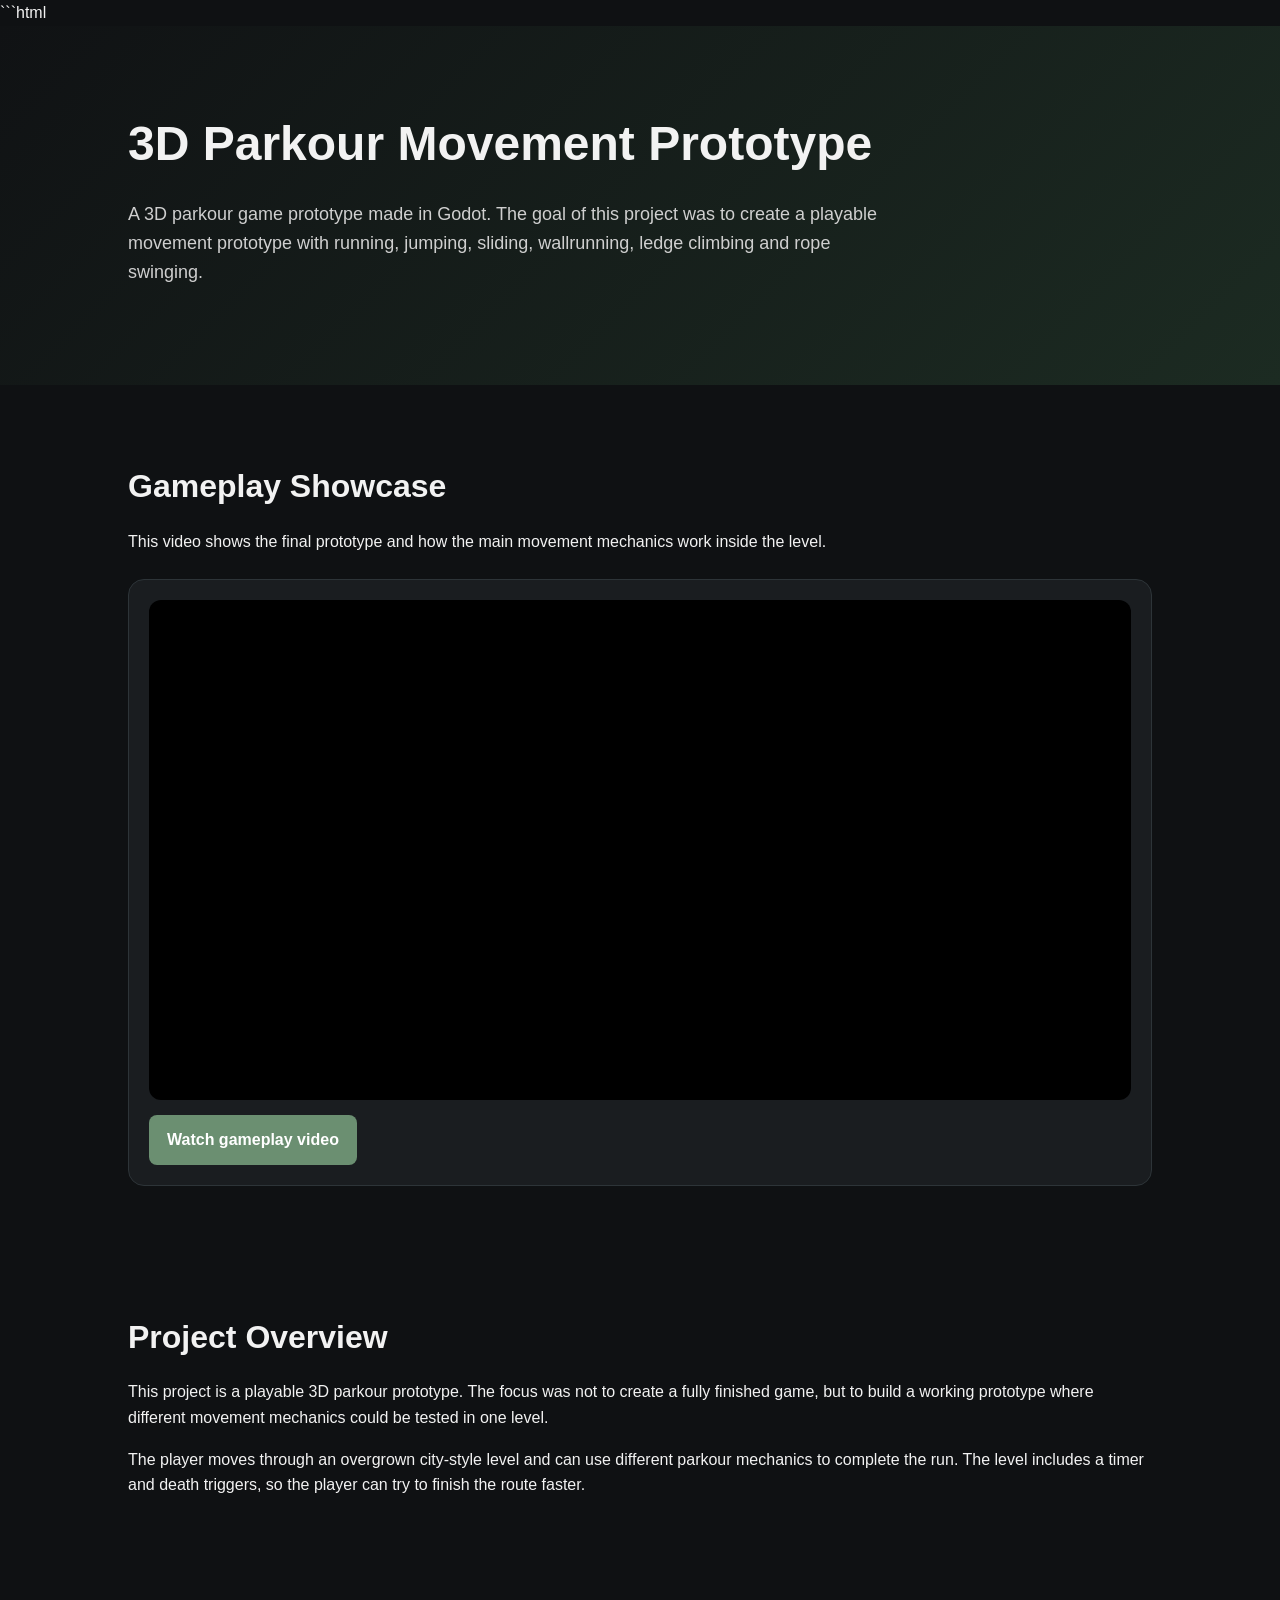
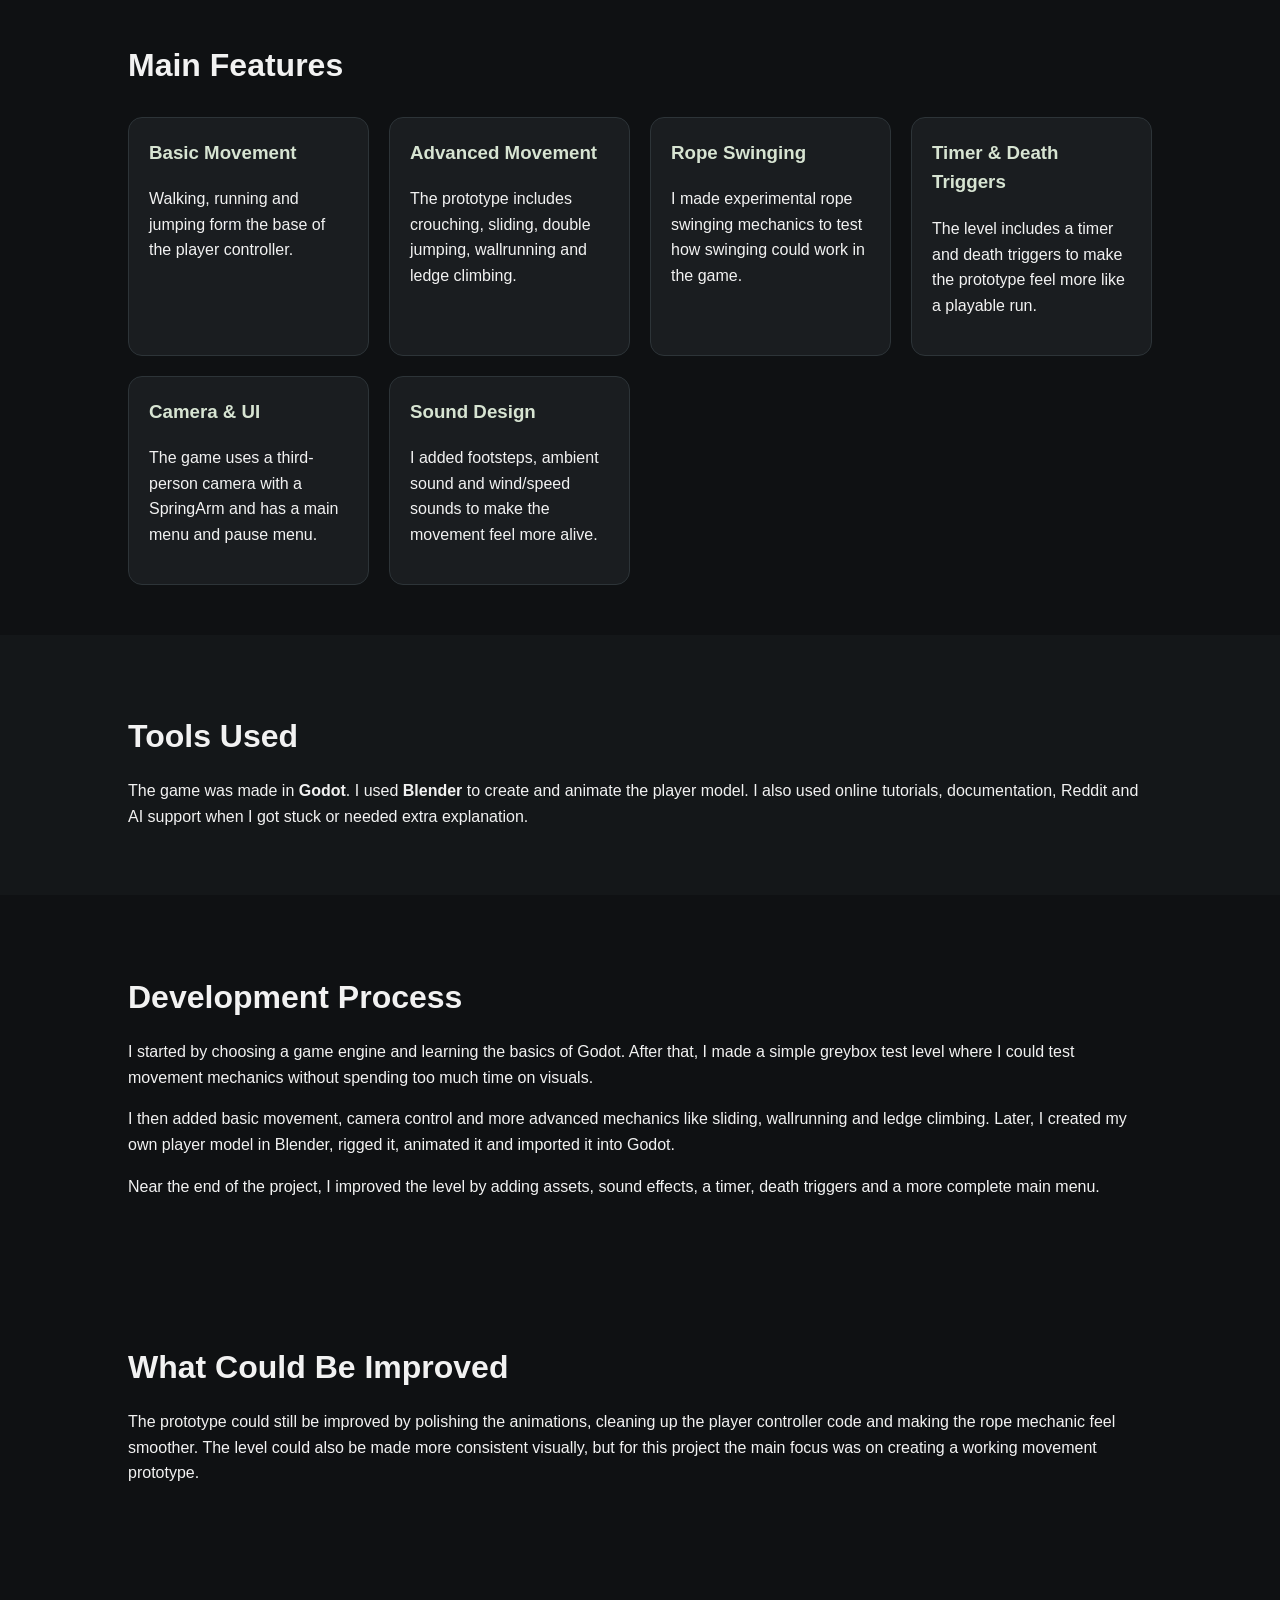
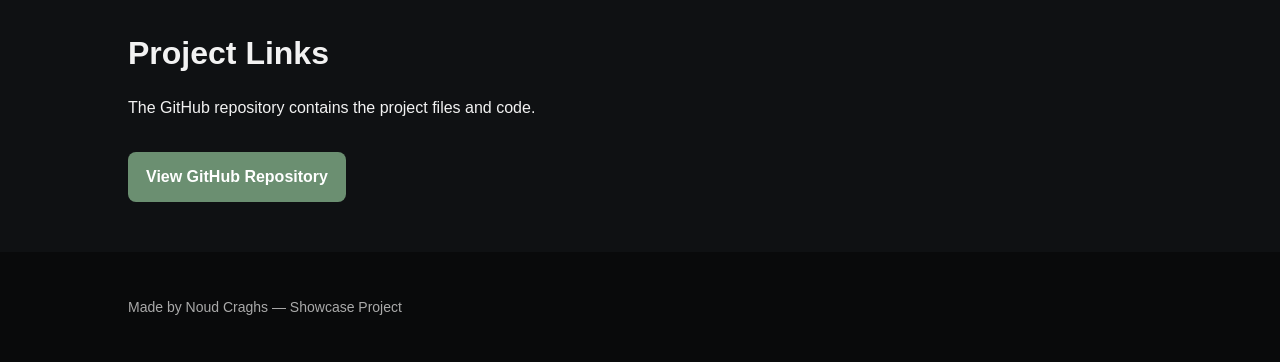
==== index.html @ d179b433 "test" ====
```html
<!DOCTYPE html>
<html lang="en">
<head>
  <meta charset="UTF-8" />
  <meta name="viewport" content="width=device-width, initial-scale=1.0" />
  <title>3D Parkour Movement Prototype</title>

  <style>
    body {
      margin: 0;
      font-family: Arial, Helvetica, sans-serif;
      background: #0f1113;
      color: #f2f2f2;
      line-height: 1.6;
    }

    header {
      padding: 80px 10%;
      background: linear-gradient(135deg, #101214, #1c2b22);
    }

    header h1 {
      font-size: 48px;
      margin: 0 0 15px;
    }

    header p {
      max-width: 750px;
      font-size: 18px;
      color: #cfcfcf;
    }

    section {
      padding: 50px 10%;
    }

    h2 {
      font-size: 32px;
      margin-bottom: 15px;
    }

    .video-box {
      background: #1a1d20;
      border: 1px solid #2d3438;
      border-radius: 16px;
      padding: 20px;
      margin-top: 25px;
    }

    .video-box iframe {
      width: 100%;
      height: 500px;
      border: none;
      border-radius: 12px;
      background: #000;
    }

    .button {
      display: inline-block;
      margin-top: 15px;
      padding: 12px 18px;
      background: #6b8f71;
      color: white;
      text-decoration: none;
      border-radius: 8px;
      font-weight: bold;
    }

    .grid {
      display: grid;
      grid-template-columns: repeat(auto-fit, minmax(220px, 1fr));
      gap: 20px;
      margin-top: 25px;
    }

    .card {
      background: #1a1d20;
      border: 1px solid #2d3438;
      border-radius: 14px;
      padding: 20px;
    }

    .card h3 {
      margin-top: 0;
      color: #d7e4d2;
    }

    .process {
      background: #141719;
    }

    footer {
      padding: 30px 10%;
      background: #090a0b;
      color: #aaa;
      font-size: 14px;
    }

    img {
      max-width: 100%;
      border-radius: 12px;
      border: 1px solid #2d3438;
      margin-top: 15px;
    }

    @media (max-width: 700px) {
      header h1 {
        font-size: 34px;
      }

      .video-box iframe {
        height: 260px;
      }
    }
  </style>
</head>

<body>

  <header>
    <h1>3D Parkour Movement Prototype</h1>
    <p>
      A 3D parkour game prototype made in Godot. The goal of this project was to create a playable movement prototype with running, jumping, sliding, wallrunning, ledge climbing and rope swinging.
    </p>
  </header>

  <section>
    <h2>Gameplay Showcase</h2>
    <p>
      This video shows the final prototype and how the main movement mechanics work inside the level.
    </p>

    <div class="video-box">
      <!-- Replace this link with your video embed link if you have one -->
      <iframe src="YOUR_GAMEPLAY_VIDEO_LINK_HERE" allowfullscreen></iframe>

      <!-- Keep this button as a backup in case the embed does not work -->
      <a class="button" href="YOUR_GAMEPLAY_VIDEO_LINK_HERE" target="_blank">
        Watch gameplay video
      </a>
    </div>
  </section>

  <section>
    <h2>Project Overview</h2>
    <p>
      This project is a playable 3D parkour prototype. The focus was not to create a fully finished game, but to build a working prototype where different movement mechanics could be tested in one level.
    </p>
    <p>
      The player moves through an overgrown city-style level and can use different parkour mechanics to complete the run. The level includes a timer and death triggers, so the player can try to finish the route faster.
    </p>
  </section>

  <section>
    <h2>Main Features</h2>

    <div class="grid">
      <div class="card">
        <h3>Basic Movement</h3>
        <p>Walking, running and jumping form the base of the player controller.</p>
      </div>

      <div class="card">
        <h3>Advanced Movement</h3>
        <p>The prototype includes crouching, sliding, double jumping, wallrunning and ledge climbing.</p>
      </div>

      <div class="card">
        <h3>Rope Swinging</h3>
        <p>I made experimental rope swinging mechanics to test how swinging could work in the game.</p>
      </div>

      <div class="card">
        <h3>Timer & Death Triggers</h3>
        <p>The level includes a timer and death triggers to make the prototype feel more like a playable run.</p>
      </div>

      <div class="card">
        <h3>Camera & UI</h3>
        <p>The game uses a third-person camera with a SpringArm and has a main menu and pause menu.</p>
      </div>

      <div class="card">
        <h3>Sound Design</h3>
        <p>I added footsteps, ambient sound and wind/speed sounds to make the movement feel more alive.</p>
      </div>
    </div>
  </section>

  <section class="process">
    <h2>Tools Used</h2>
    <p>
      The game was made in <strong>Godot</strong>. I used <strong>Blender</strong> to create and animate the player model. I also used online tutorials, documentation, Reddit and AI support when I got stuck or needed extra explanation.
    </p>
  </section>

  <section>
    <h2>Development Process</h2>
    <p>
      I started by choosing a game engine and learning the basics of Godot. After that, I made a simple greybox test level where I could test movement mechanics without spending too much time on visuals.
    </p>
    <p>
      I then added basic movement, camera control and more advanced mechanics like sliding, wallrunning and ledge climbing. Later, I created my own player model in Blender, rigged it, animated it and imported it into Godot.
    </p>
    <p>
      Near the end of the project, I improved the level by adding assets, sound effects, a timer, death triggers and a more complete main menu.
    </p>
  </section>

  <section>
    <h2>What Could Be Improved</h2>
    <p>
      The prototype could still be improved by polishing the animations, cleaning up the player controller code and making the rope mechanic feel smoother. The level could also be made more consistent visually, but for this project the main focus was on creating a working movement prototype.
    </p>
  </section>

  <section>
    <h2>Project Links</h2>
    <p>
      The GitHub repository contains the project files and code.
    </p>

    <a class="button" href="YOUR_GITHUB_REPO_LINK_HERE" target="_blank">
      View GitHub Repository
    </a>
  </section>

  <footer>
    <p>Made by Noud Craghs — Showcase Project</p>
  </footer>

</body>
</html>
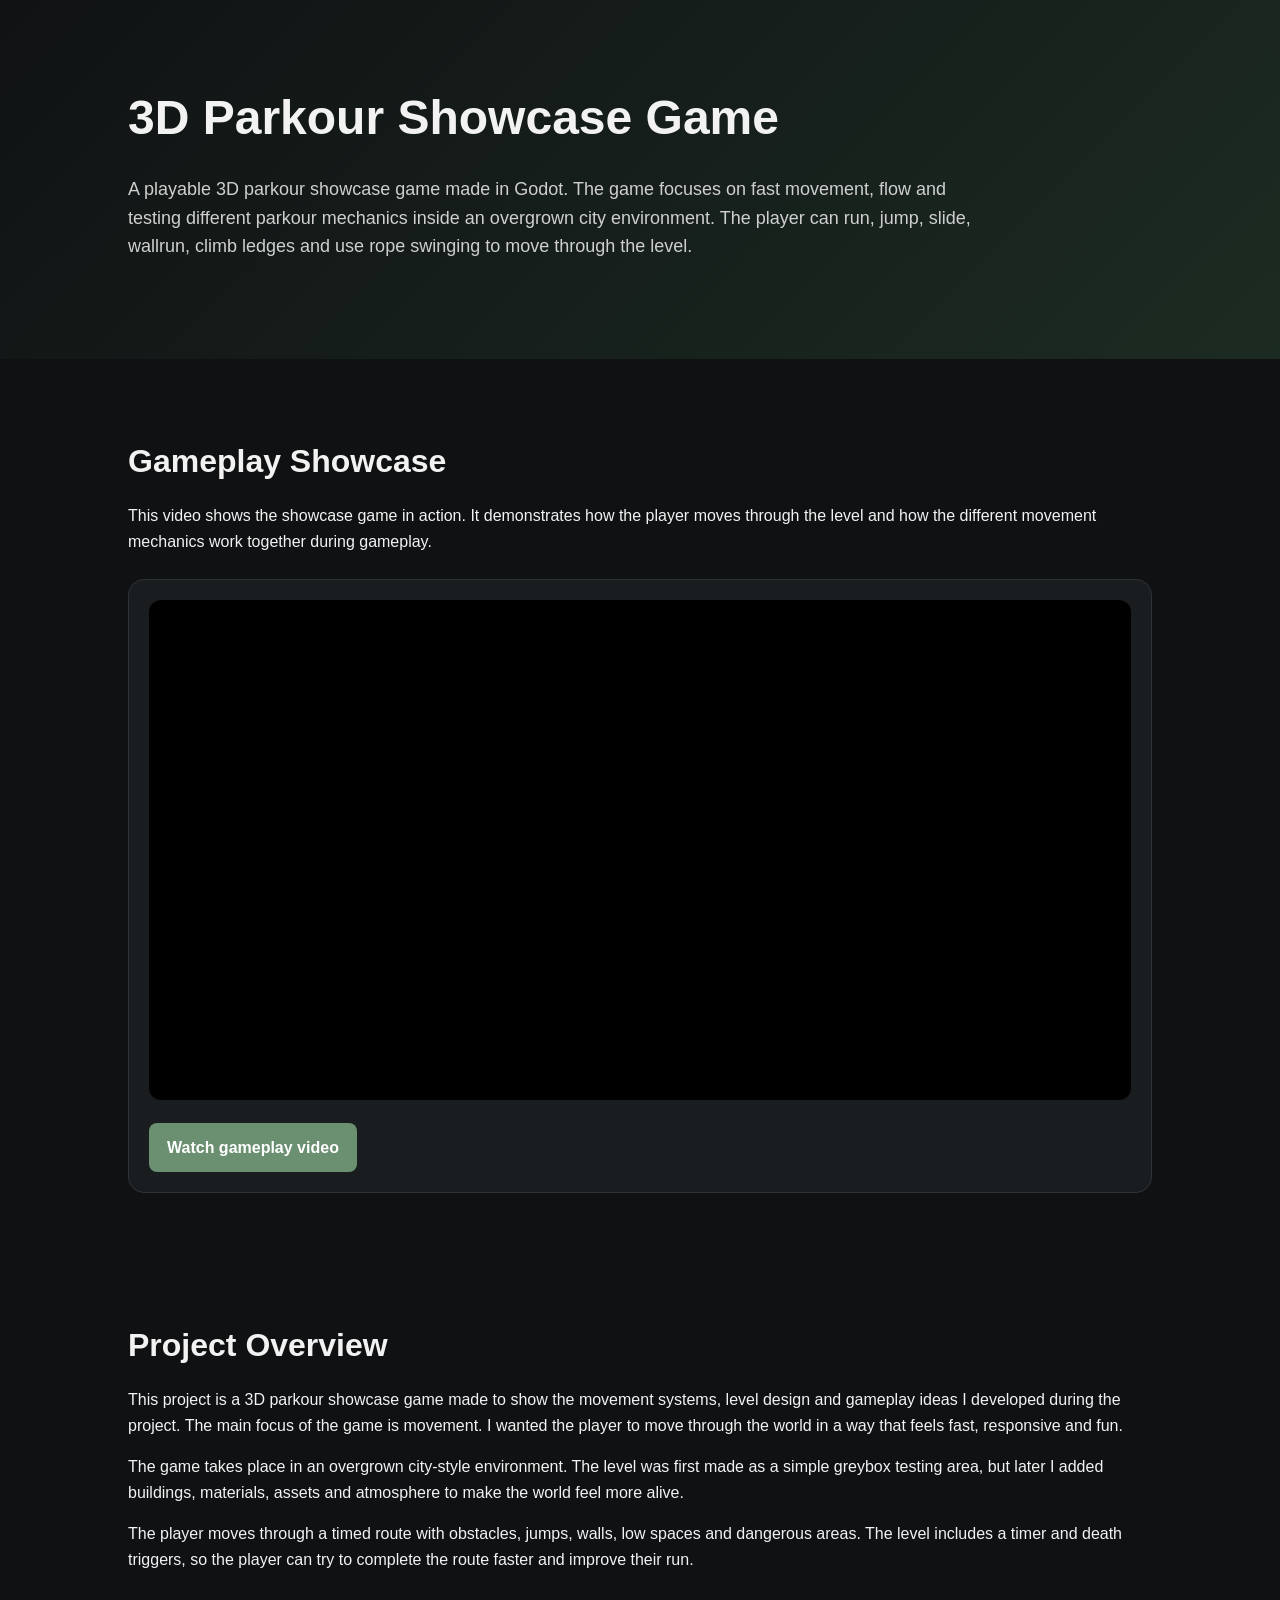
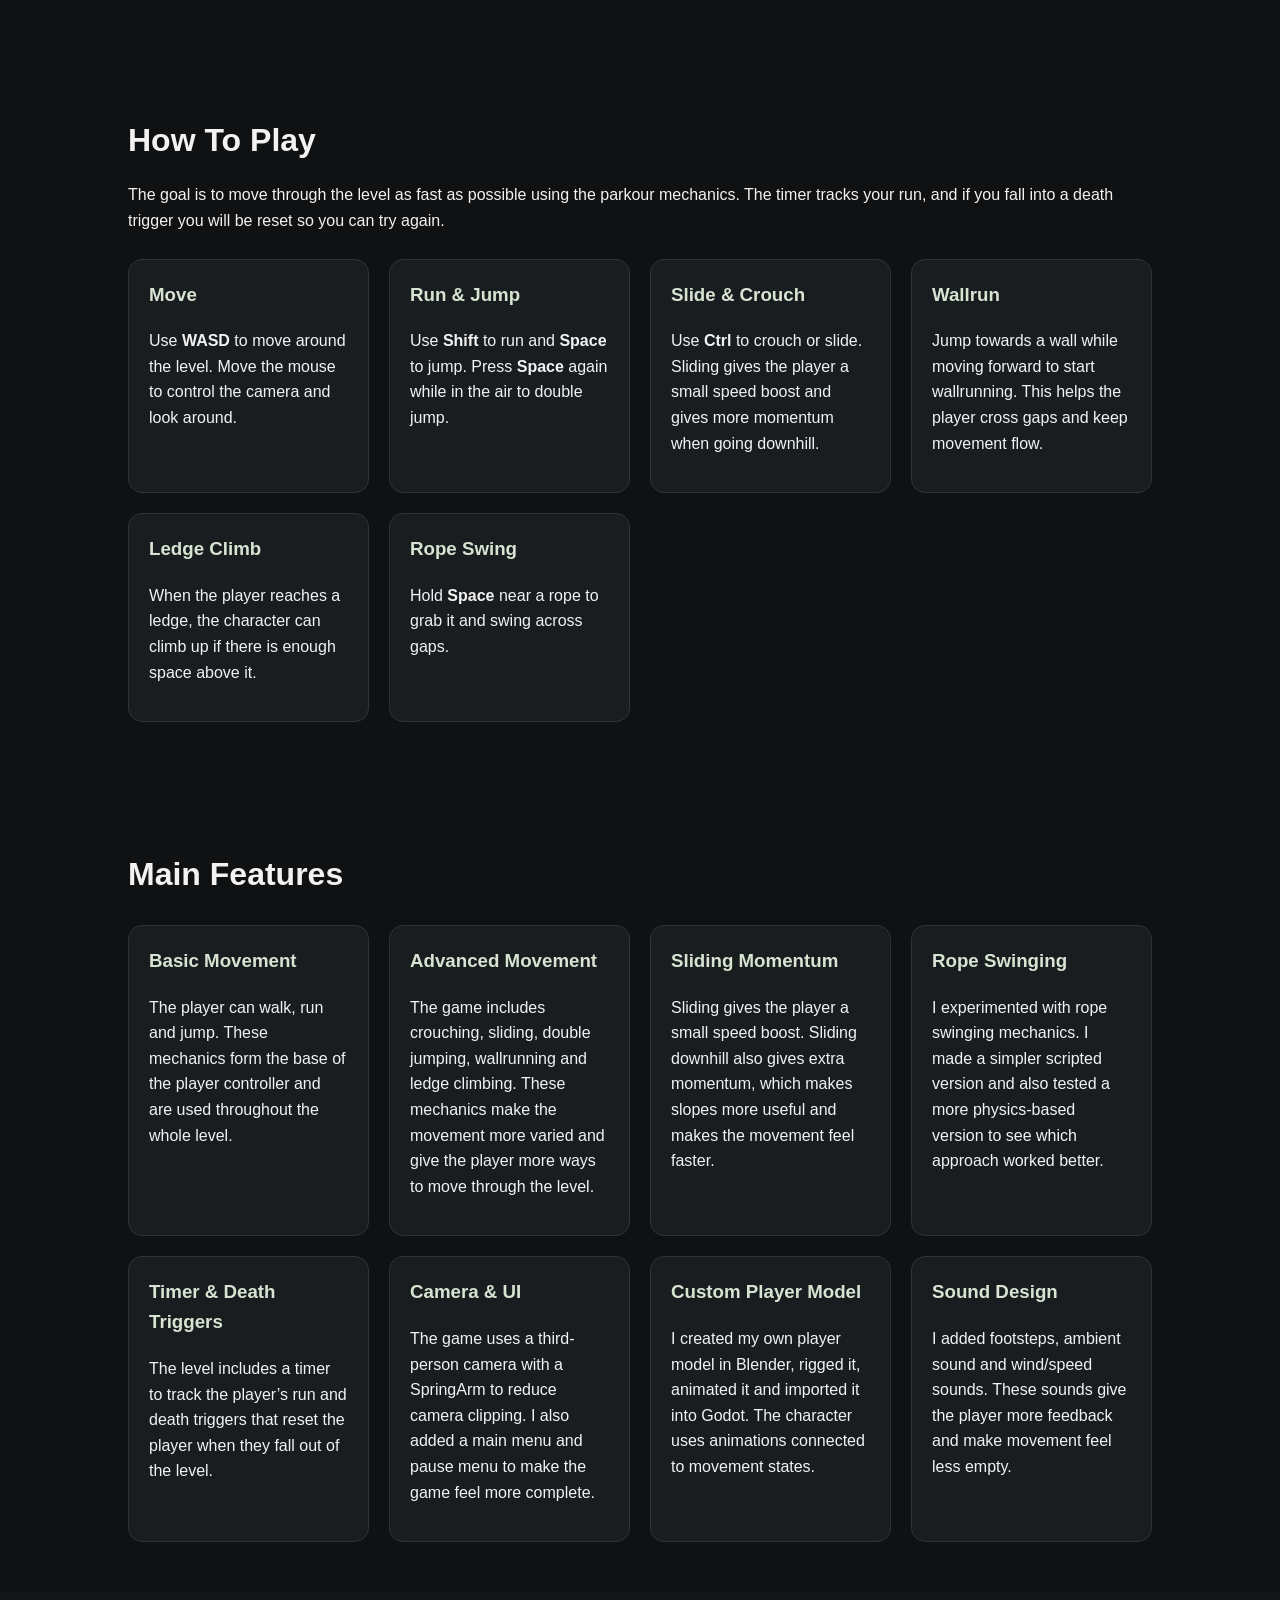
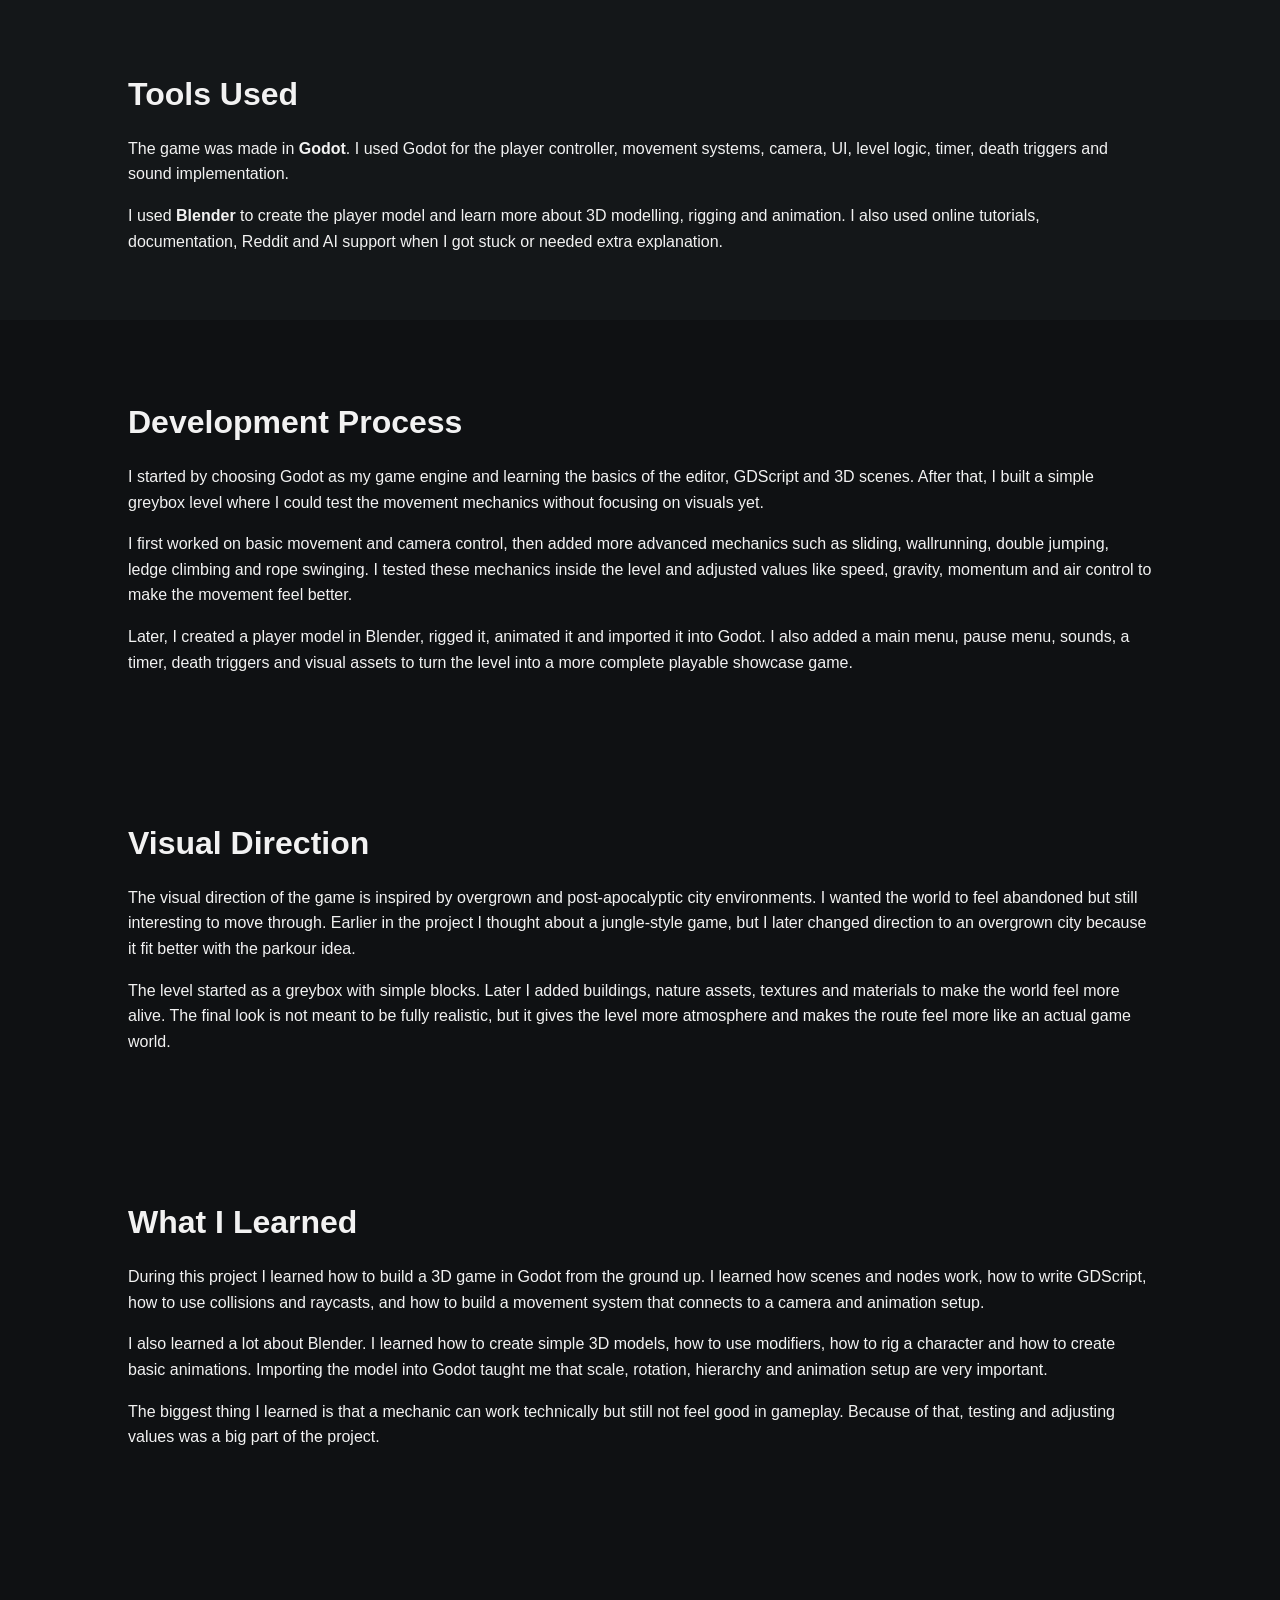
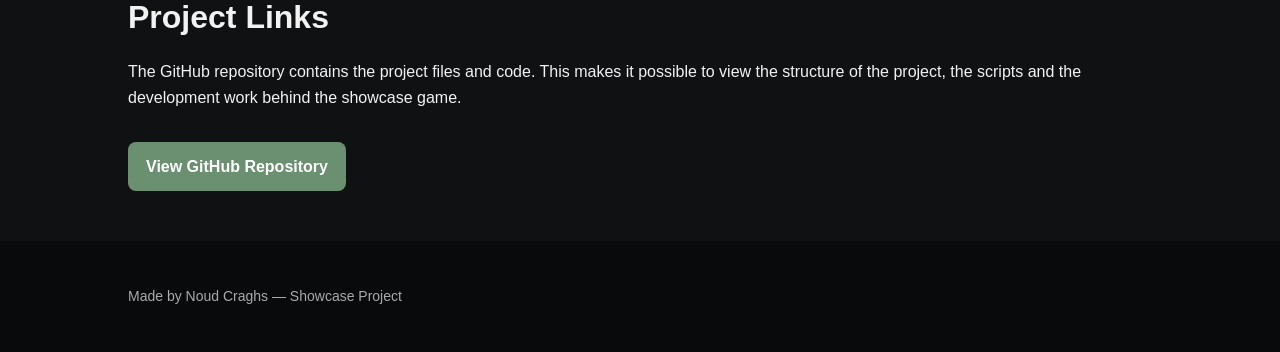
==== commit 76088a67: "Update index.html" ====
--- a/index.html
+++ b/index.html
@@ -1,10 +1,9 @@
-```html
 <!DOCTYPE html>
 <html lang="en">
 <head>
   <meta charset="UTF-8" />
   <meta name="viewport" content="width=device-width, initial-scale=1.0" />
-  <title>3D Parkour Movement Prototype</title>
+  <title>3D Parkour Showcase Game</title>
 
   <style>
     body {
@@ -26,7 +25,7 @@
     }
 
     header p {
-      max-width: 750px;
+      max-width: 850px;
       font-size: 18px;
       color: #cfcfcf;
     }
@@ -119,24 +118,22 @@
 <body>
 
   <header>
-    <h1>3D Parkour Movement Prototype</h1>
-    <p>
-      A 3D parkour game prototype made in Godot. The goal of this project was to create a playable movement prototype with running, jumping, sliding, wallrunning, ledge climbing and rope swinging.
+    <h1>3D Parkour Showcase Game</h1>
+    <p>
+      A playable 3D parkour showcase game made in Godot. The game focuses on fast movement, flow and testing different parkour mechanics inside an overgrown city environment. The player can run, jump, slide, wallrun, climb ledges and use rope swinging to move through the level.
     </p>
   </header>
 
   <section>
     <h2>Gameplay Showcase</h2>
     <p>
-      This video shows the final prototype and how the main movement mechanics work inside the level.
+      This video shows the showcase game in action. It demonstrates how the player moves through the level and how the different movement mechanics work together during gameplay.
     </p>
 
     <div class="video-box">
-      <!-- Replace this link with your video embed link if you have one -->
-      <iframe src="YOUR_GAMEPLAY_VIDEO_LINK_HERE" allowfullscreen></iframe>
-
-      <!-- Keep this button as a backup in case the embed does not work -->
-      <a class="button" href="YOUR_GAMEPLAY_VIDEO_LINK_HERE" target="_blank">
+      <iframe src="https://www.youtube.com/watch?v=yN4rG-WgyzE" allowfullscreen></iframe>
+
+      <a class="button" href="https://www.youtube.com/watch?v=yN4rG-WgyzE" target="_blank">
         Watch gameplay video
       </a>
     </div>
@@ -145,11 +142,65 @@
   <section>
     <h2>Project Overview</h2>
     <p>
-      This project is a playable 3D parkour prototype. The focus was not to create a fully finished game, but to build a working prototype where different movement mechanics could be tested in one level.
-    </p>
-    <p>
-      The player moves through an overgrown city-style level and can use different parkour mechanics to complete the run. The level includes a timer and death triggers, so the player can try to finish the route faster.
-    </p>
+      This project is a 3D parkour showcase game made to show the movement systems, level design and gameplay ideas I developed during the project. The main focus of the game is movement. I wanted the player to move through the world in a way that feels fast, responsive and fun.
+    </p>
+    <p>
+      The game takes place in an overgrown city-style environment. The level was first made as a simple greybox testing area, but later I added buildings, materials, assets and atmosphere to make the world feel more alive.
+    </p>
+    <p>
+      The player moves through a timed route with obstacles, jumps, walls, low spaces and dangerous areas. The level includes a timer and death triggers, so the player can try to complete the route faster and improve their run.
+    </p>
+  </section>
+
+  <section>
+    <h2>How To Play</h2>
+    <p>
+      The goal is to move through the level as fast as possible using the parkour mechanics. The timer tracks your run, and if you fall into a death trigger you will be reset so you can try again.
+    </p>
+
+    <div class="grid">
+      <div class="card">
+        <h3>Move</h3>
+        <p>
+          Use <strong>WASD</strong> to move around the level. Move the mouse to control the camera and look around.
+        </p>
+      </div>
+
+      <div class="card">
+        <h3>Run & Jump</h3>
+        <p>
+          Use <strong>Shift</strong> to run and <strong>Space</strong> to jump. Press <strong>Space</strong> again while in the air to double jump.
+        </p>
+      </div>
+
+      <div class="card">
+        <h3>Slide & Crouch</h3>
+        <p>
+          Use <strong>Ctrl</strong> to crouch or slide. Sliding gives the player a small speed boost and gives more momentum when going downhill.
+        </p>
+      </div>
+
+      <div class="card">
+        <h3>Wallrun</h3>
+        <p>
+          Jump towards a wall while moving forward to start wallrunning. This helps the player cross gaps and keep movement flow.
+        </p>
+      </div>
+
+      <div class="card">
+        <h3>Ledge Climb</h3>
+        <p>
+          When the player reaches a ledge, the character can climb up if there is enough space above it.
+        </p>
+      </div>
+
+      <div class="card">
+        <h3>Rope Swing</h3>
+        <p>
+          Hold <strong>Space</strong> near a rope to grab it and swing across gaps.
+        </p>
+      </div>
+    </div>
   </section>
 
   <section>
@@ -158,32 +209,58 @@
     <div class="grid">
       <div class="card">
         <h3>Basic Movement</h3>
-        <p>Walking, running and jumping form the base of the player controller.</p>
+        <p>
+          The player can walk, run and jump. These mechanics form the base of the player controller and are used throughout the whole level.
+        </p>
       </div>
 
       <div class="card">
         <h3>Advanced Movement</h3>
-        <p>The prototype includes crouching, sliding, double jumping, wallrunning and ledge climbing.</p>
+        <p>
+          The game includes crouching, sliding, double jumping, wallrunning and ledge climbing. These mechanics make the movement more varied and give the player more ways to move through the level.
+        </p>
+      </div>
+
+      <div class="card">
+        <h3>Sliding Momentum</h3>
+        <p>
+          Sliding gives the player a small speed boost. Sliding downhill also gives extra momentum, which makes slopes more useful and makes the movement feel faster.
+        </p>
       </div>
 
       <div class="card">
         <h3>Rope Swinging</h3>
-        <p>I made experimental rope swinging mechanics to test how swinging could work in the game.</p>
+        <p>
+          I experimented with rope swinging mechanics. I made a simpler scripted version and also tested a more physics-based version to see which approach worked better.
+        </p>
       </div>
 
       <div class="card">
         <h3>Timer & Death Triggers</h3>
-        <p>The level includes a timer and death triggers to make the prototype feel more like a playable run.</p>
+        <p>
+          The level includes a timer to track the player’s run and death triggers that reset the player when they fall out of the level.
+        </p>
       </div>
 
       <div class="card">
         <h3>Camera & UI</h3>
-        <p>The game uses a third-person camera with a SpringArm and has a main menu and pause menu.</p>
+        <p>
+          The game uses a third-person camera with a SpringArm to reduce camera clipping. I also added a main menu and pause menu to make the game feel more complete.
+        </p>
+      </div>
+
+      <div class="card">
+        <h3>Custom Player Model</h3>
+        <p>
+          I created my own player model in Blender, rigged it, animated it and imported it into Godot. The character uses animations connected to movement states.
+        </p>
       </div>
 
       <div class="card">
         <h3>Sound Design</h3>
-        <p>I added footsteps, ambient sound and wind/speed sounds to make the movement feel more alive.</p>
+        <p>
+          I added footsteps, ambient sound and wind/speed sounds. These sounds give the player more feedback and make movement feel less empty.
+        </p>
       </div>
     </div>
   </section>
@@ -191,37 +268,56 @@
   <section class="process">
     <h2>Tools Used</h2>
     <p>
-      The game was made in <strong>Godot</strong>. I used <strong>Blender</strong> to create and animate the player model. I also used online tutorials, documentation, Reddit and AI support when I got stuck or needed extra explanation.
+      The game was made in <strong>Godot</strong>. I used Godot for the player controller, movement systems, camera, UI, level logic, timer, death triggers and sound implementation.
+    </p>
+    <p>
+      I used <strong>Blender</strong> to create the player model and learn more about 3D modelling, rigging and animation. I also used online tutorials, documentation, Reddit and AI support when I got stuck or needed extra explanation.
     </p>
   </section>
 
   <section>
     <h2>Development Process</h2>
     <p>
-      I started by choosing a game engine and learning the basics of Godot. After that, I made a simple greybox test level where I could test movement mechanics without spending too much time on visuals.
-    </p>
-    <p>
-      I then added basic movement, camera control and more advanced mechanics like sliding, wallrunning and ledge climbing. Later, I created my own player model in Blender, rigged it, animated it and imported it into Godot.
-    </p>
-    <p>
-      Near the end of the project, I improved the level by adding assets, sound effects, a timer, death triggers and a more complete main menu.
-    </p>
-  </section>
-
-  <section>
-    <h2>What Could Be Improved</h2>
-    <p>
-      The prototype could still be improved by polishing the animations, cleaning up the player controller code and making the rope mechanic feel smoother. The level could also be made more consistent visually, but for this project the main focus was on creating a working movement prototype.
+      I started by choosing Godot as my game engine and learning the basics of the editor, GDScript and 3D scenes. After that, I built a simple greybox level where I could test the movement mechanics without focusing on visuals yet.
+    </p>
+    <p>
+      I first worked on basic movement and camera control, then added more advanced mechanics such as sliding, wallrunning, double jumping, ledge climbing and rope swinging. I tested these mechanics inside the level and adjusted values like speed, gravity, momentum and air control to make the movement feel better.
+    </p>
+    <p>
+      Later, I created a player model in Blender, rigged it, animated it and imported it into Godot. I also added a main menu, pause menu, sounds, a timer, death triggers and visual assets to turn the level into a more complete playable showcase game.
+    </p>
+  </section>
+
+  <section>
+    <h2>Visual Direction</h2>
+    <p>
+      The visual direction of the game is inspired by overgrown and post-apocalyptic city environments. I wanted the world to feel abandoned but still interesting to move through. Earlier in the project I thought about a jungle-style game, but I later changed direction to an overgrown city because it fit better with the parkour idea.
+    </p>
+    <p>
+      The level started as a greybox with simple blocks. Later I added buildings, nature assets, textures and materials to make the world feel more alive. The final look is not meant to be fully realistic, but it gives the level more atmosphere and makes the route feel more like an actual game world.
+    </p>
+  </section>
+
+  <section>
+    <h2>What I Learned</h2>
+    <p>
+      During this project I learned how to build a 3D game in Godot from the ground up. I learned how scenes and nodes work, how to write GDScript, how to use collisions and raycasts, and how to build a movement system that connects to a camera and animation setup.
+    </p>
+    <p>
+      I also learned a lot about Blender. I learned how to create simple 3D models, how to use modifiers, how to rig a character and how to create basic animations. Importing the model into Godot taught me that scale, rotation, hierarchy and animation setup are very important.
+    </p>
+    <p>
+      The biggest thing I learned is that a mechanic can work technically but still not feel good in gameplay. Because of that, testing and adjusting values was a big part of the project.
     </p>
   </section>
 
   <section>
     <h2>Project Links</h2>
     <p>
-      The GitHub repository contains the project files and code.
-    </p>
-
-    <a class="button" href="YOUR_GITHUB_REPO_LINK_HERE" target="_blank">
+      The GitHub repository contains the project files and code. This makes it possible to view the structure of the project, the scripts and the development work behind the showcase game.
+    </p>
+
+    <a class="button" href="https://github.com/leghawq-tech/Showcase" target="_blank">
       View GitHub Repository
     </a>
   </section>
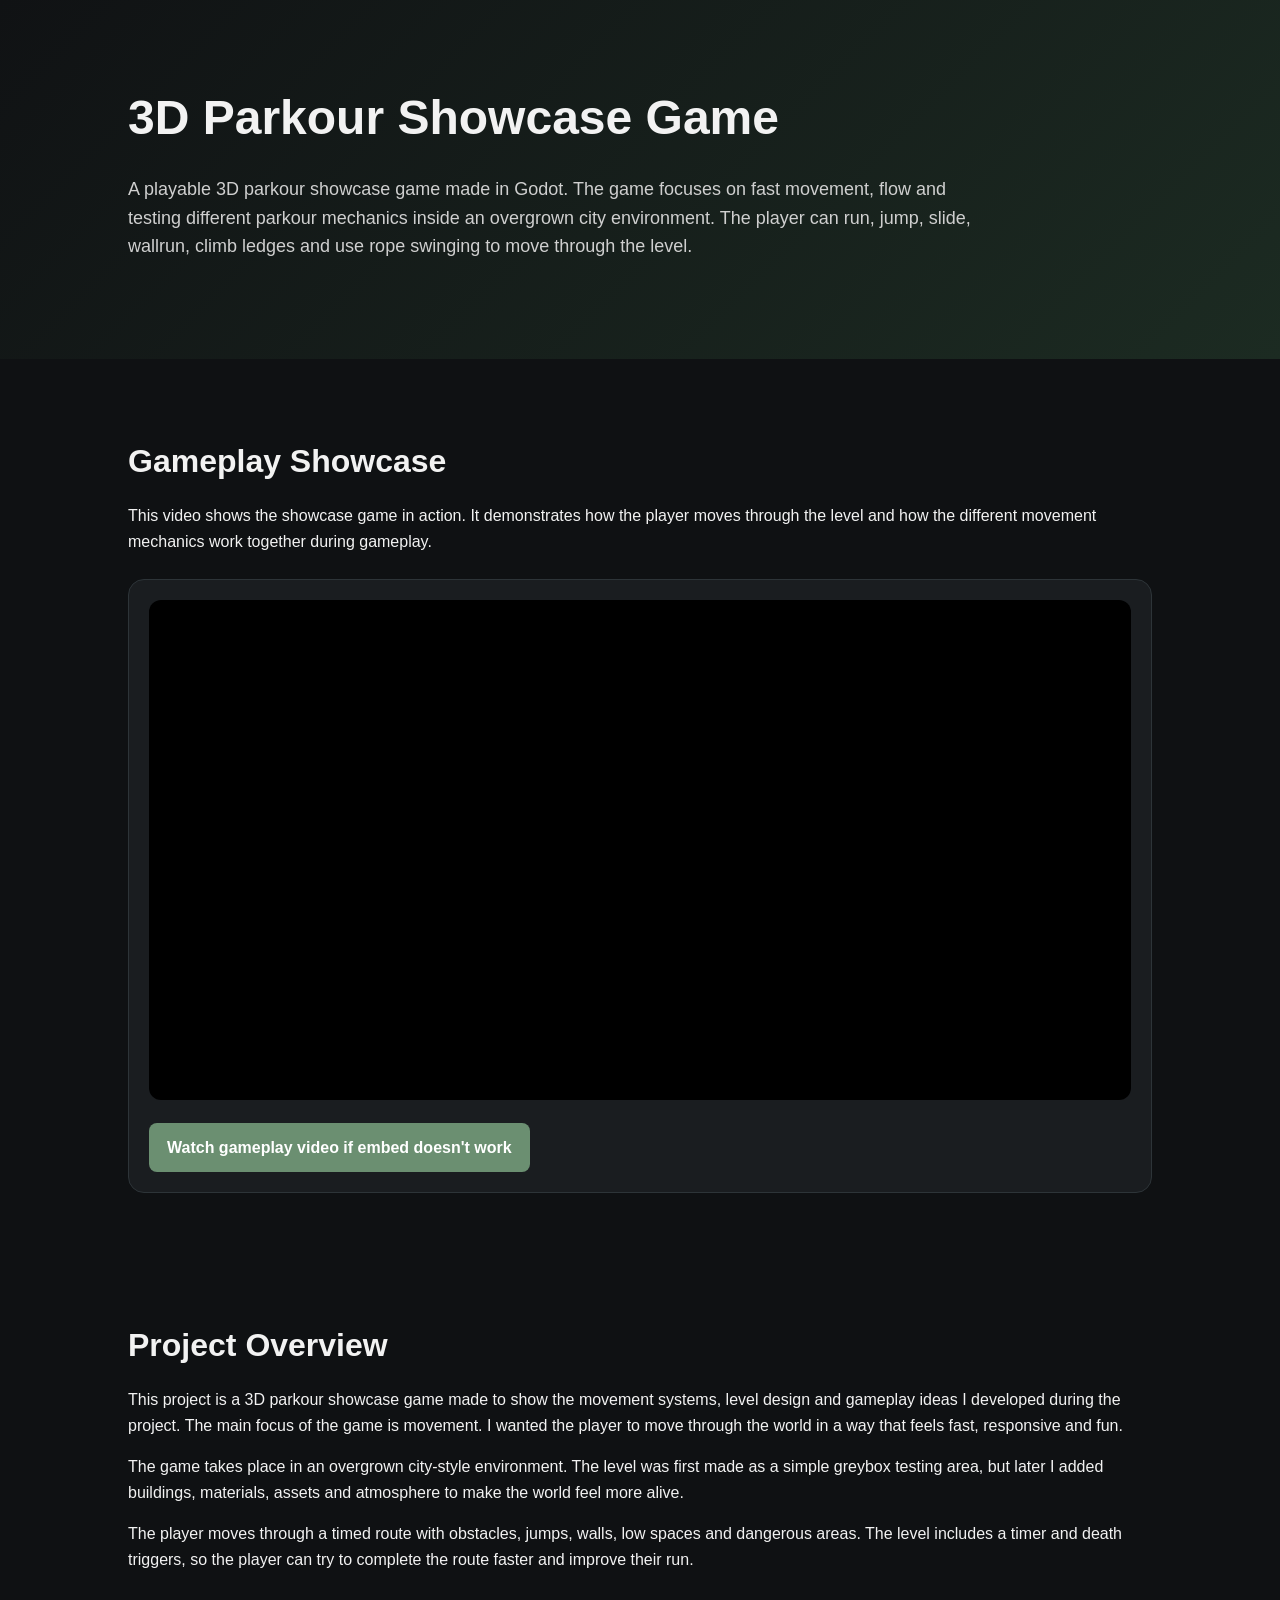
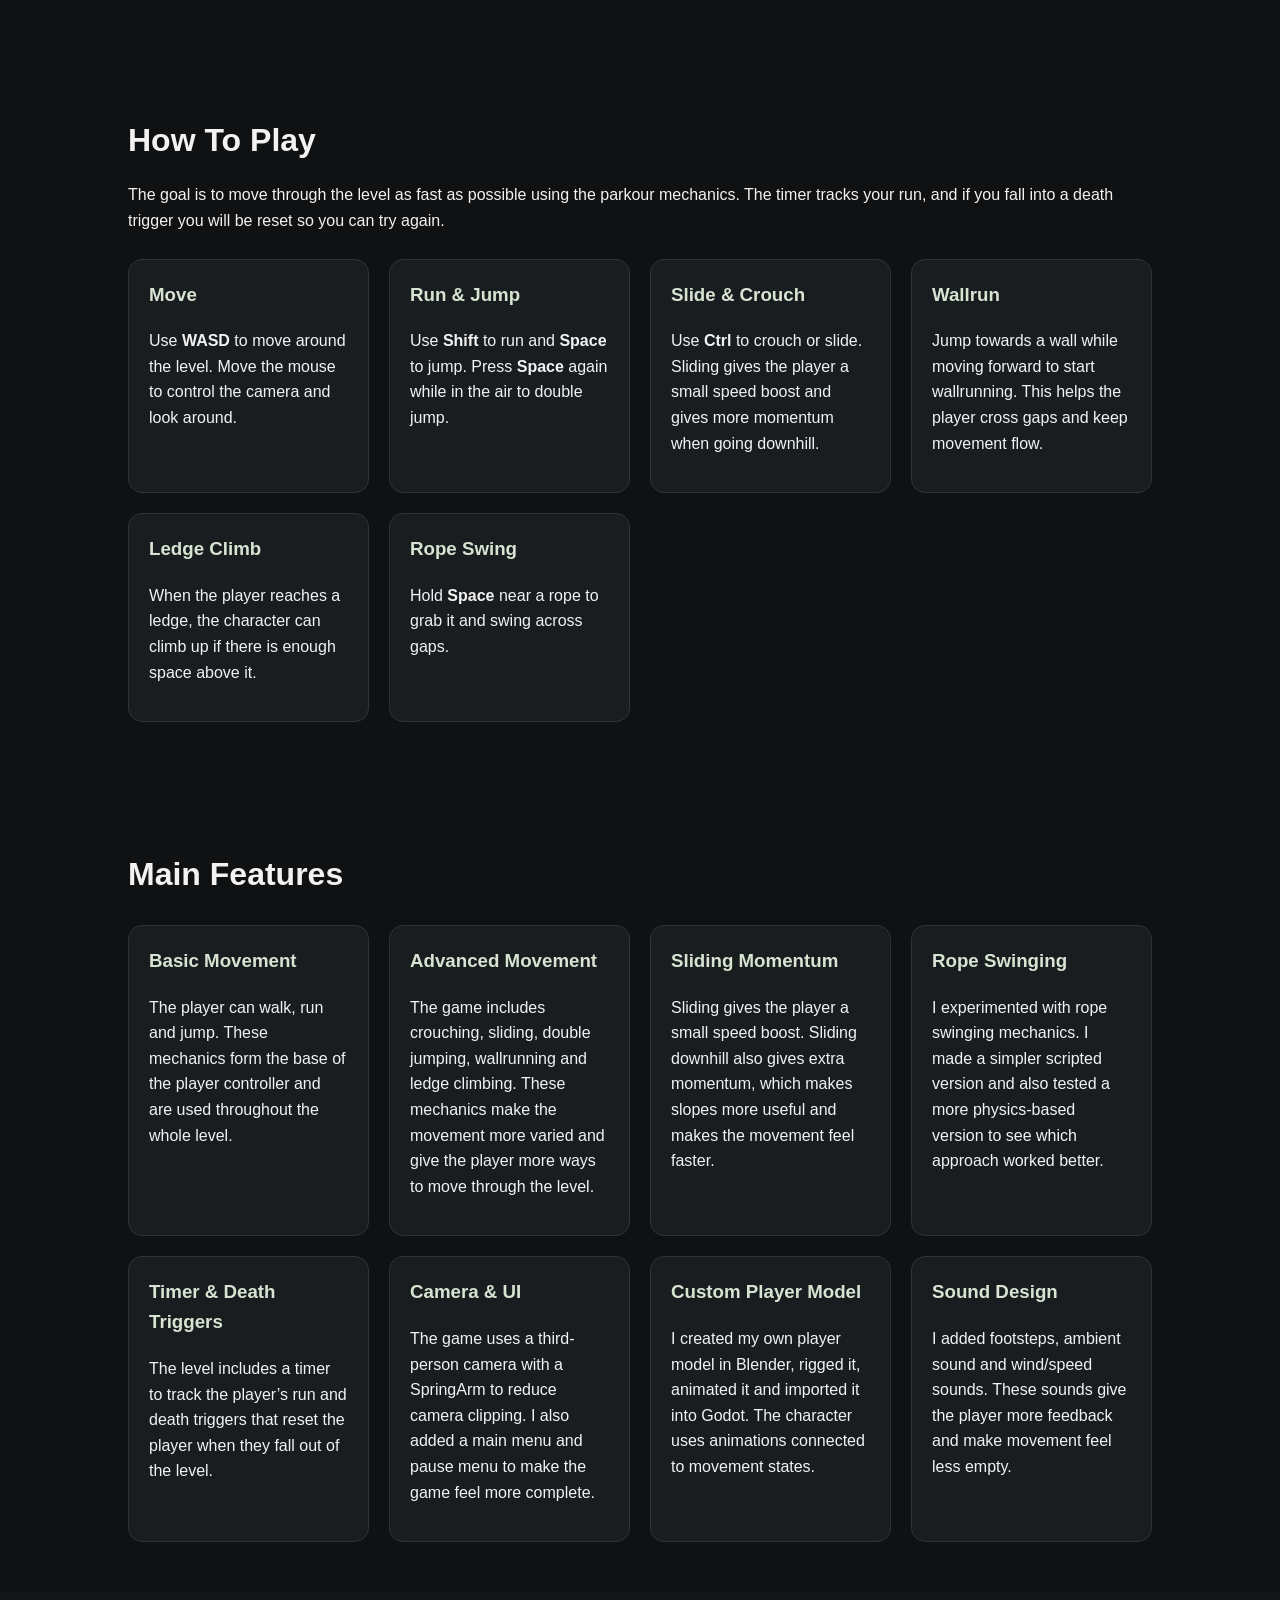
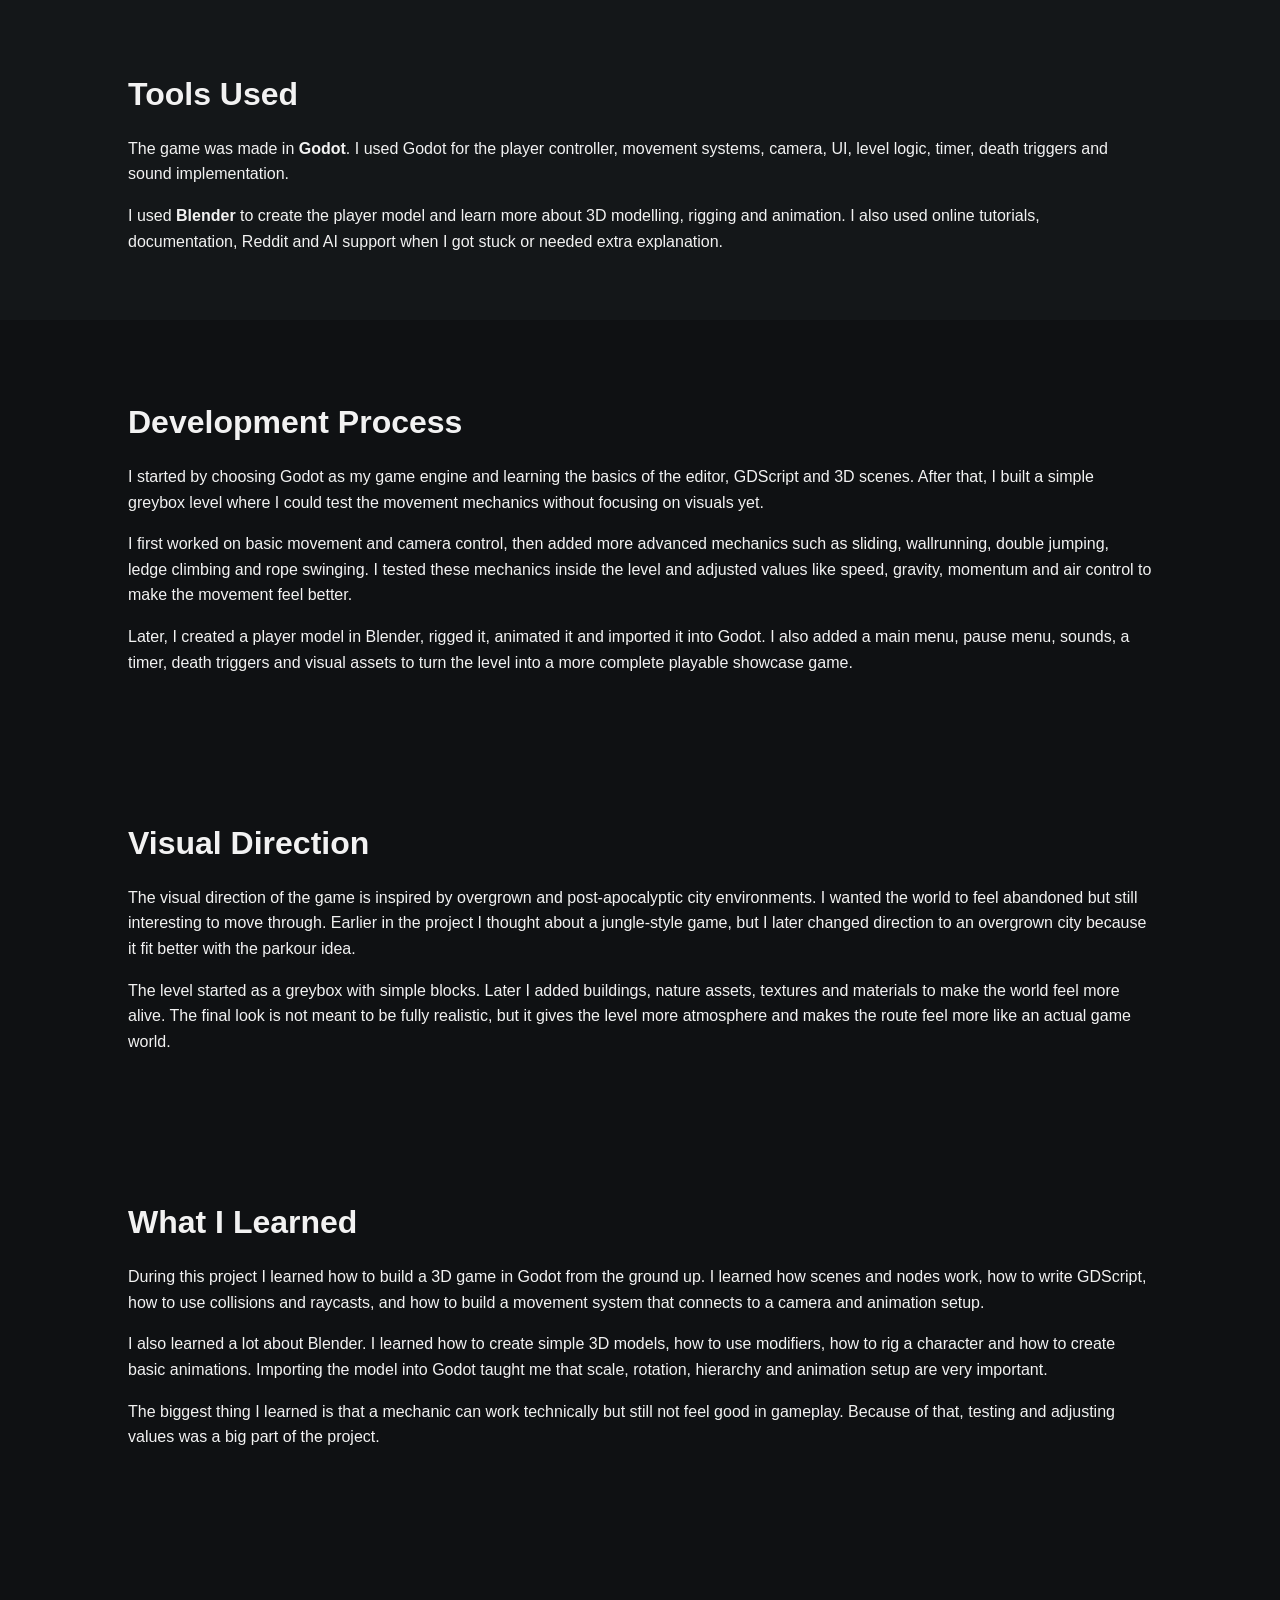
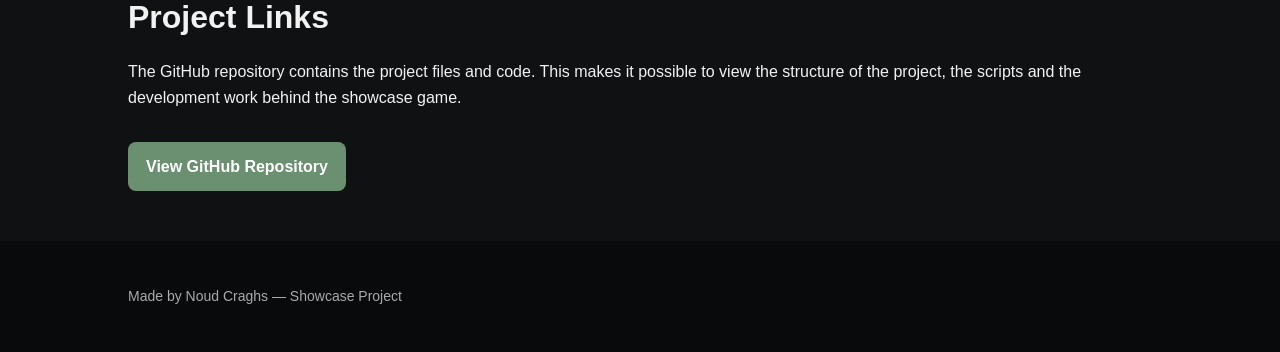
==== commit 2e91f2b9: "Update index.html" ====
--- a/index.html
+++ b/index.html
@@ -131,10 +131,10 @@
     </p>
 
     <div class="video-box">
-      <iframe src="https://www.youtube.com/watch?v=yN4rG-WgyzE" allowfullscreen></iframe>
+      <iframe src="https://www.youtube.com/embed/yN4rG-WgyzE" allowfullscreen></iframe>
 
       <a class="button" href="https://www.youtube.com/watch?v=yN4rG-WgyzE" target="_blank">
-        Watch gameplay video
+        Watch gameplay video if embed doesn't work
       </a>
     </div>
   </section>
